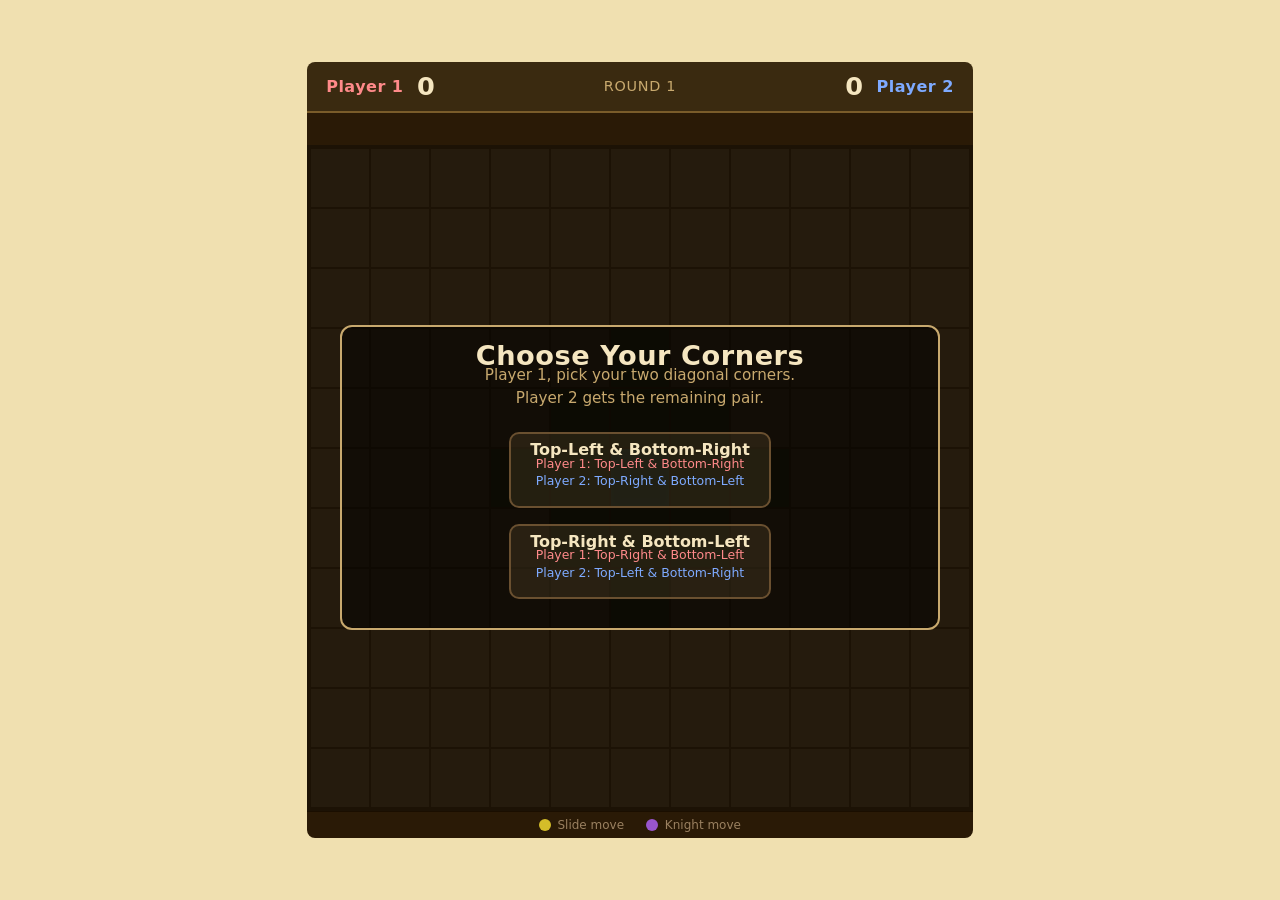
==== index.html @ 578b9634 "Implement Oasis two-player browser game Complete client-side implementation of the Oasis horse game:" ====
<!DOCTYPE html>
<html lang="en">
<head>
  <meta charset="UTF-8">
  <meta name="viewport" content="width=device-width, initial-scale=1.0">
  <title>Oasis</title>
  <link rel="stylesheet" href="style.css">
</head>
<body>
  <div id="app">
    <header id="score-bar">
      <div class="player-score player1-side">
        <span class="player-label">Player 1</span>
        <span id="score-p1" class="score">0</span>
      </div>
      <div id="round-indicator">Round 1</div>
      <div class="player-score player2-side">
        <span id="score-p2" class="score">0</span>
        <span class="player-label">Player 2</span>
      </div>
    </header>

    <div id="status-bar">
      <span id="status-text"></span>
    </div>

    <div id="game-area">
      <div id="board"></div>
      <div id="overlay" class="hidden"></div>
    </div>

    <div id="legend">
      <span class="legend-item"><span class="legend-dot slide-dot"></span> Slide move</span>
      <span class="legend-item"><span class="legend-dot knight-dot"></span> Knight move</span>
    </div>
  </div>
  <script src="game.js"></script>
</body>
</html>
---- style.css ----
/* ===== Reset & Base ===== */
*, *::before, *::after {
  box-sizing: border-box;
  margin: 0;
  padding: 0;
}

:root {
  --desert-color: #c8a96e;
  --desert-hover: #d4b87a;
  --forest-color: #5a7a3a;
  --forest-hover: #6a8e46;
  --oasis-color: #2a9d8f;
  --oasis-glow: #48cdc1;

  --player1-color: #e63946;
  --player2-color: #1d3557;

  --cell-size: clamp(40px, 7vmin, 58px);
  --board-gap: 2px;
  --board-border: #7a5c2a;

  --bg: #f0e0b0;
  --header-bg: #3a2a10;
  --header-text: #f5e6c0;
  --status-bg: #2a1a06;
  --status-text: #e8d5a0;
}

body {
  background: var(--bg);
  font-family: 'Segoe UI', system-ui, sans-serif;
  min-height: 100vh;
  display: flex;
  align-items: center;
  justify-content: center;
  padding: 1rem;
}

#app {
  display: flex;
  flex-direction: column;
  align-items: center;
  gap: 0;
}

/* ===== Score Bar ===== */
#score-bar {
  width: 100%;
  background: var(--header-bg);
  color: var(--header-text);
  display: flex;
  align-items: center;
  justify-content: space-between;
  padding: 0.6rem 1.2rem;
  border-radius: 8px 8px 0 0;
  border-bottom: 2px solid var(--board-border);
  min-width: calc(11 * var(--cell-size) + 10 * var(--board-gap) + 8px);
}

.player-score {
  display: flex;
  align-items: center;
  gap: 0.6rem;
  font-size: 1rem;
}

.player-label {
  font-weight: 600;
  letter-spacing: 0.03em;
}

.player1-side .player-label { color: #ff8a8a; }
.player2-side .player-label { color: #7eaaff; }

.score {
  font-size: 1.6rem;
  font-weight: 700;
  width: 1.6rem;
  text-align: center;
}

#round-indicator {
  font-size: 0.9rem;
  color: #c8a96e;
  letter-spacing: 0.05em;
  text-transform: uppercase;
}

/* ===== Status Bar ===== */
#status-bar {
  width: 100%;
  min-width: calc(11 * var(--cell-size) + 10 * var(--board-gap) + 8px);
  background: var(--status-bg);
  color: var(--status-text);
  padding: 0.35rem 1rem;
  font-size: 0.85rem;
  text-align: center;
  min-height: 2rem;
  display: flex;
  align-items: center;
  justify-content: center;
}

/* ===== Game Area ===== */
#game-area {
  position: relative;
  display: inline-block;
  line-height: 0;
}

/* ===== Board ===== */
#board {
  display: grid;
  grid-template-columns: repeat(11, var(--cell-size));
  grid-template-rows: repeat(11, var(--cell-size));
  gap: var(--board-gap);
  border: 4px solid var(--board-border);
  background: var(--board-border);
}

/* ===== Cells ===== */
.cell {
  display: flex;
  align-items: center;
  justify-content: center;
  cursor: pointer;
  position: relative;
  transition: filter 0.12s;
  user-select: none;
}

.cell.desert { background: var(--desert-color); }
.cell.forest  { background: var(--forest-color); }
.cell.oasis   {
  background: var(--oasis-color);
  box-shadow: inset 0 0 10px var(--oasis-glow);
}

.cell.desert:hover { background: var(--desert-hover); }
.cell.forest:hover  { background: var(--forest-hover); }
.cell.oasis:hover   { filter: brightness(1.1); }

/* ===== Horses ===== */
.horse {
  font-size: calc(var(--cell-size) * 0.58);
  line-height: 1;
  cursor: pointer;
  transition: transform 0.15s, filter 0.15s;
  filter: drop-shadow(1px 1px 2px rgba(0,0,0,0.5));
  position: relative;
  z-index: 1;
}

.horse.player1 { color: var(--player1-color); }
.horse.player2 { color: var(--player2-color); }

.horse.selected {
  transform: scale(1.25);
  filter: drop-shadow(0 0 5px gold) drop-shadow(0 0 10px rgba(255,210,0,0.6));
}

/* ===== Valid Move Highlights ===== */
.cell.valid-move::after {
  content: '';
  position: absolute;
  inset: 22%;
  border-radius: 50%;
  pointer-events: none;
  z-index: 2;
  transition: opacity 0.1s;
}

.cell.valid-slide::after  { background: rgba(255, 230, 50, 0.65); }
.cell.valid-knight::after { background: rgba(180, 100, 255, 0.65); }

.cell.valid-move:hover::after { opacity: 0.85; }

/* When a horse occupies a valid-move cell, dot sits on top */
.cell.valid-move .horse { z-index: 3; }

/* ===== Overlay ===== */
#overlay {
  position: absolute;
  inset: 0;
  background: rgba(15, 8, 0, 0.88);
  display: flex;
  flex-direction: column;
  align-items: center;
  justify-content: center;
  color: #f5e6c0;
  z-index: 20;
  border-radius: 0;
}

#overlay.hidden { display: none; }

.overlay-panel {
  text-align: center;
  padding: 1.8rem 2.4rem;
  background: rgba(0, 0, 0, 0.5);
  border-radius: 12px;
  border: 2px solid #c8a96e;
  max-width: 90%;
}

.overlay-panel h2 {
  font-size: 1.7rem;
  margin-bottom: 0.5rem;
  letter-spacing: 0.02em;
}

.overlay-panel p {
  margin-bottom: 1.4rem;
  color: #c8a96e;
  font-size: 0.95rem;
  line-height: 1.5;
}

.overlay-panel .subtitle {
  font-size: 0.82rem;
  color: #9a8060;
  margin-bottom: 1.2rem;
}

/* Corner selection cards */
.corner-choices {
  display: flex;
  gap: 1rem;
  justify-content: center;
  flex-wrap: wrap;
}

.corner-card {
  background: rgba(200, 169, 110, 0.12);
  border: 2px solid #6a5030;
  border-radius: 10px;
  padding: 1rem 1.2rem;
  cursor: pointer;
  transition: background 0.2s, border-color 0.2s, transform 0.1s;
  min-width: 140px;
}

.corner-card:hover {
  background: rgba(200, 169, 110, 0.25);
  border-color: #c8a96e;
  transform: translateY(-2px);
}

.corner-card h3 {
  font-size: 1rem;
  color: #f5e6c0;
  margin-bottom: 0.3rem;
}

.corner-card .corner-detail {
  font-size: 0.78rem;
  color: #9a8060;
  line-height: 1.4;
}

.corner-card .p1-corners { color: #ff8a8a; }
.corner-card .p2-corners { color: #7eaaff; }

/* Buttons */
.btn {
  display: inline-block;
  padding: 0.55rem 1.4rem;
  font-size: 1rem;
  background: var(--oasis-color);
  color: white;
  border: none;
  border-radius: 6px;
  cursor: pointer;
  margin: 0.3rem;
  transition: background 0.2s, transform 0.1s;
  font-weight: 600;
  letter-spacing: 0.02em;
}

.btn:hover {
  background: var(--oasis-glow);
  transform: scale(1.04);
}

.btn.secondary {
  background: #4a3a20;
  color: #c8a96e;
}

.btn.secondary:hover {
  background: #5a4a2a;
}

/* Win/Score display in overlay */
.winner-banner {
  font-size: 2.2rem;
  margin-bottom: 0.3rem;
}

.winner-banner.p1 { color: #ff8a8a; }
.winner-banner.p2 { color: #7eaaff; }

.score-display {
  display: flex;
  align-items: center;
  justify-content: center;
  gap: 1rem;
  font-size: 1.6rem;
  font-weight: 700;
  margin-bottom: 1.2rem;
}

.score-display .p1-score { color: #ff8a8a; }
.score-display .p2-score { color: #7eaaff; }
.score-display .score-sep { color: #6a5030; }

/* ===== Legend ===== */
#legend {
  display: flex;
  gap: 1.4rem;
  padding: 0.4rem 0.8rem;
  background: var(--status-bg);
  border-radius: 0 0 8px 8px;
  min-width: calc(11 * var(--cell-size) + 10 * var(--board-gap) + 8px);
  justify-content: center;
  border-top: 1px solid #1a0e00;
}

.legend-item {
  display: flex;
  align-items: center;
  gap: 0.4rem;
  font-size: 0.75rem;
  color: #9a8060;
}

.legend-dot {
  display: inline-block;
  width: 12px;
  height: 12px;
  border-radius: 50%;
}

.slide-dot  { background: rgba(255, 230, 50, 0.8); }
.knight-dot { background: rgba(180, 100, 255, 0.8); }
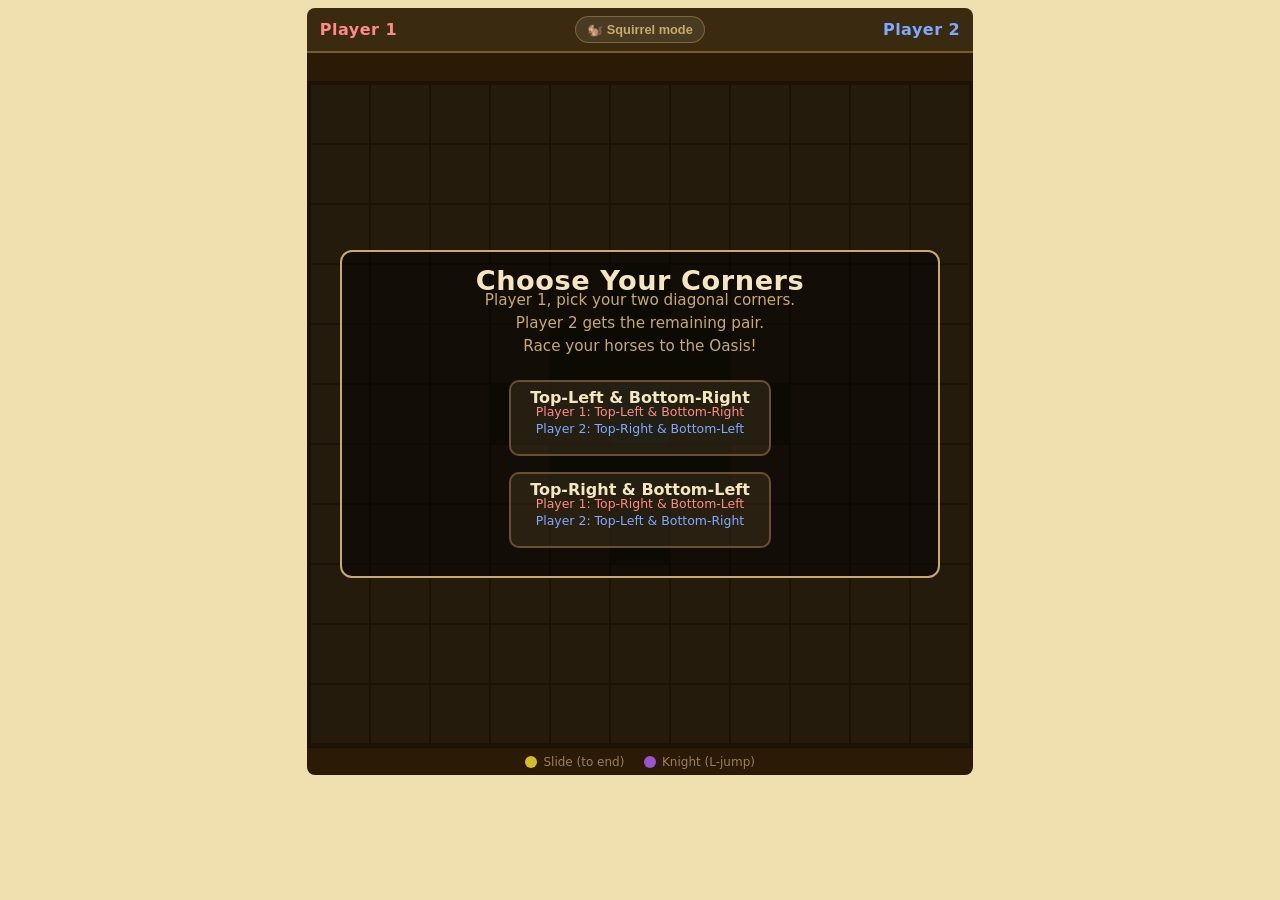
==== commit 627bd139: "Single-game mode and squirrel theme - Remove best-of-3 match logic: no more round tracking, scores, " ====
--- a/index.html
+++ b/index.html
@@ -6,18 +6,12 @@
   <title>Oasis</title>
   <link rel="stylesheet" href="style.css">
 </head>
-<body>
+<body data-theme="horse">
   <div id="app">
     <header id="score-bar">
-      <div class="player-score player1-side">
-        <span class="player-label">Player 1</span>
-        <span id="score-p1" class="score">0</span>
-      </div>
-      <div id="round-indicator">Round 1</div>
-      <div class="player-score player2-side">
-        <span id="score-p2" class="score">0</span>
-        <span class="player-label">Player 2</span>
-      </div>
+      <div class="player-label player1-side">Player 1</div>
+      <button id="theme-btn" class="theme-btn">🐿️ Squirrel mode</button>
+      <div class="player-label player2-side">Player 2</div>
     </header>
 
     <div id="status-bar">
@@ -30,8 +24,8 @@
     </div>
 
     <div id="legend">
-      <span class="legend-item"><span class="legend-dot slide-dot"></span> Slide move</span>
-      <span class="legend-item"><span class="legend-dot knight-dot"></span> Knight move</span>
+      <span class="legend-item"><span class="legend-dot slide-dot"></span> Slide (to end)</span>
+      <span class="legend-item"><span class="legend-dot knight-dot"></span> Knight (L-jump)</span>
     </div>
   </div>
   <script src="game.js"></script>
--- a/style.css
+++ b/style.css
@@ -16,7 +16,8 @@
   --player1-color: #e63946;
   --player2-color: #1d3557;
 
-  --cell-size: clamp(40px, 7vmin, 58px);
+  /* Board fits viewport: 11 cells + 10 gaps (20px) + 4px border each side + 8px page padding */
+  --cell-size: min(calc((100vw - 52px) / 11), 58px);
   --board-gap: 2px;
   --board-border: #7a5c2a;
 
@@ -32,9 +33,9 @@
   font-family: 'Segoe UI', system-ui, sans-serif;
   min-height: 100vh;
   display: flex;
-  align-items: center;
-  justify-content: center;
-  padding: 1rem;
+  align-items: flex-start;
+  justify-content: center;
+  padding: 0.5rem;
 }
 
 #app {
@@ -52,54 +53,53 @@
   display: flex;
   align-items: center;
   justify-content: space-between;
-  padding: 0.6rem 1.2rem;
+  padding: 0.5rem 0.8rem;
   border-radius: 8px 8px 0 0;
   border-bottom: 2px solid var(--board-border);
-  min-width: calc(11 * var(--cell-size) + 10 * var(--board-gap) + 8px);
-}
-
-.player-score {
-  display: flex;
-  align-items: center;
-  gap: 0.6rem;
-  font-size: 1rem;
 }
 
 .player-label {
   font-weight: 600;
+  font-size: clamp(0.75rem, 2.5vw, 1rem);
   letter-spacing: 0.03em;
 }
 
-.player1-side .player-label { color: #ff8a8a; }
-.player2-side .player-label { color: #7eaaff; }
-
-.score {
-  font-size: 1.6rem;
-  font-weight: 700;
-  width: 1.6rem;
-  text-align: center;
-}
-
-#round-indicator {
-  font-size: 0.9rem;
+.player1-side { color: #ff8a8a; }
+.player2-side { color: #7eaaff; }
+
+.theme-btn {
+  background: rgba(255,255,255,0.08);
+  border: 1px solid rgba(200,169,110,0.4);
   color: #c8a96e;
-  letter-spacing: 0.05em;
-  text-transform: uppercase;
+  padding: 0.3rem 0.7rem;
+  border-radius: 20px;
+  cursor: pointer;
+  font-size: clamp(0.65rem, 1.8vw, 0.8rem);
+  font-weight: 600;
+  transition: background 0.2s, border-color 0.2s;
+  touch-action: manipulation;
+  -webkit-tap-highlight-color: transparent;
+  white-space: nowrap;
+}
+
+.theme-btn:hover {
+  background: rgba(255,255,255,0.16);
+  border-color: #c8a96e;
 }
 
 /* ===== Status Bar ===== */
 #status-bar {
   width: 100%;
-  min-width: calc(11 * var(--cell-size) + 10 * var(--board-gap) + 8px);
   background: var(--status-bg);
   color: var(--status-text);
-  padding: 0.35rem 1rem;
-  font-size: 0.85rem;
+  padding: 0.3rem 0.6rem;
+  font-size: clamp(0.7rem, 2vw, 0.85rem);
   text-align: center;
-  min-height: 2rem;
-  display: flex;
-  align-items: center;
-  justify-content: center;
+  min-height: 1.8rem;
+  display: flex;
+  align-items: center;
+  justify-content: center;
+  line-height: 1.3;
 }
 
 /* ===== Game Area ===== */
@@ -128,6 +128,9 @@
   position: relative;
   transition: filter 0.12s;
   user-select: none;
+  /* prevent double-tap zoom and tap delay on mobile */
+  touch-action: manipulation;
+  -webkit-tap-highlight-color: transparent;
 }
 
 .cell.desert { background: var(--desert-color); }
@@ -140,6 +143,27 @@
 .cell.desert:hover { background: var(--desert-hover); }
 .cell.forest:hover  { background: var(--forest-hover); }
 .cell.oasis:hover   { filter: brightness(1.1); }
+
+/* ===== Squirrel theme overrides ===== */
+body[data-theme="squirrel"] {
+  --desert-color: #b89060;
+  --desert-hover: #c8a070;
+  --forest-color: #3a6020;
+  --forest-hover: #4a7828;
+  --oasis-color:  #7a4a18;
+  --oasis-glow:   #d4880a;
+  --bg: #d4b880;
+}
+
+/* ===== Center symbol (e.g. acorn) ===== */
+.center-symbol {
+  font-size: calc(var(--cell-size) * 0.62);
+  line-height: 1;
+  pointer-events: none;
+  user-select: none;
+  position: relative;
+  z-index: 1;
+}
 
 /* ===== Horses ===== */
 .horse {
@@ -161,22 +185,29 @@
 }
 
 /* ===== Valid Move Highlights ===== */
+/* Full-cell tint + inset ring so every reachable cell is unmistakeable */
 .cell.valid-move::after {
   content: '';
   position: absolute;
-  inset: 22%;
-  border-radius: 50%;
+  inset: 0;
   pointer-events: none;
   z-index: 2;
-  transition: opacity 0.1s;
-}
-
-.cell.valid-slide::after  { background: rgba(255, 230, 50, 0.65); }
-.cell.valid-knight::after { background: rgba(180, 100, 255, 0.65); }
-
-.cell.valid-move:hover::after { opacity: 0.85; }
-
-/* When a horse occupies a valid-move cell, dot sits on top */
+  transition: opacity 0.12s;
+}
+
+.cell.valid-slide::after {
+  background: rgba(255, 230, 50, 0.38);
+  box-shadow: inset 0 0 0 2px rgba(255, 220, 0, 0.85);
+}
+
+.cell.valid-knight::after {
+  background: rgba(180, 100, 255, 0.38);
+  box-shadow: inset 0 0 0 2px rgba(180, 80, 255, 0.85);
+}
+
+.cell.valid-move:hover::after { opacity: 0.7; }
+
+/* Horse on a valid-move cell sits above the tint */
 .cell.valid-move .horse { z-index: 3; }
 
 /* ===== Overlay ===== */
@@ -238,7 +269,9 @@
   padding: 1rem 1.2rem;
   cursor: pointer;
   transition: background 0.2s, border-color 0.2s, transform 0.1s;
-  min-width: 140px;
+  min-width: 130px;
+  touch-action: manipulation;
+  -webkit-tap-highlight-color: transparent;
 }
 
 .corner-card:hover {
@@ -265,7 +298,8 @@
 /* Buttons */
 .btn {
   display: inline-block;
-  padding: 0.55rem 1.4rem;
+  padding: 0.65rem 1.6rem;
+  min-height: 44px;  /* Apple HIG touch target minimum */
   font-size: 1rem;
   background: var(--oasis-color);
   color: white;
@@ -276,6 +310,8 @@
   transition: background 0.2s, transform 0.1s;
   font-weight: 600;
   letter-spacing: 0.02em;
+  touch-action: manipulation;
+  -webkit-tap-highlight-color: transparent;
 }
 
 .btn:hover {
@@ -318,11 +354,11 @@
 /* ===== Legend ===== */
 #legend {
   display: flex;
-  gap: 1.4rem;
+  gap: 1.2rem;
   padding: 0.4rem 0.8rem;
   background: var(--status-bg);
   border-radius: 0 0 8px 8px;
-  min-width: calc(11 * var(--cell-size) + 10 * var(--board-gap) + 8px);
+  width: 100%;
   justify-content: center;
   border-top: 1px solid #1a0e00;
 }
@@ -344,3 +380,40 @@
 
 .slide-dot  { background: rgba(255, 230, 50, 0.8); }
 .knight-dot { background: rgba(180, 100, 255, 0.8); }
+
+/* ===== Mobile adjustments ===== */
+@media (max-width: 480px) {
+  .overlay-panel {
+    padding: 1.2rem 1.2rem;
+  }
+
+  .overlay-panel h2 {
+    font-size: 1.3rem;
+  }
+
+  .overlay-panel p {
+    font-size: 0.85rem;
+    margin-bottom: 1rem;
+  }
+
+  .corner-card {
+    min-width: 110px;
+    padding: 0.8rem 0.8rem;
+  }
+
+  .corner-card h3 {
+    font-size: 0.85rem;
+  }
+
+  .winner-banner {
+    font-size: 1.6rem;
+  }
+
+  .score-display {
+    font-size: 1.3rem;
+  }
+
+  .legend-item {
+    font-size: 0.68rem;
+  }
+}
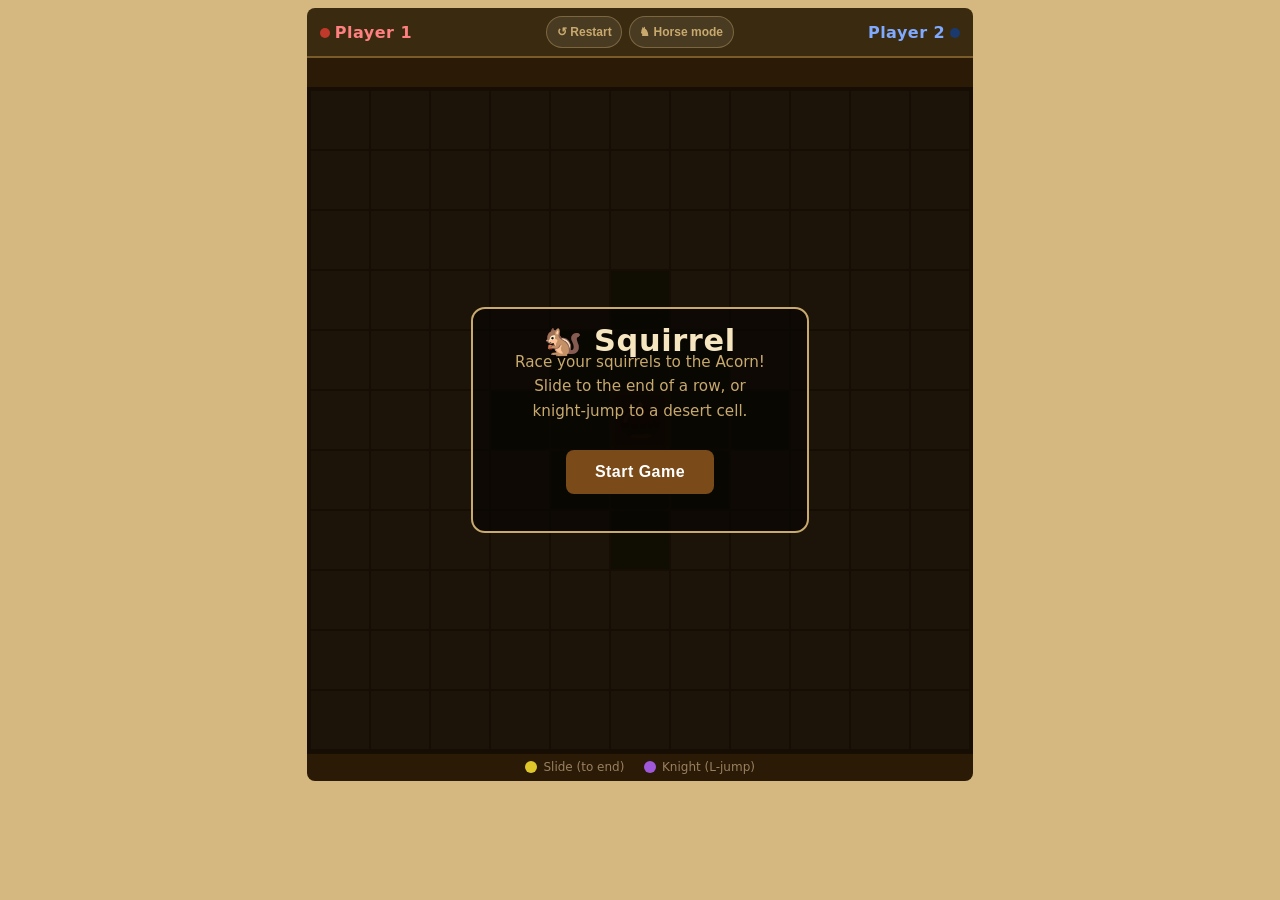
==== commit 698a887b: "Default squirrel mode, start screen, restart button, player disc badges - Default theme is now squir" ====
--- a/index.html
+++ b/index.html
@@ -6,11 +6,14 @@
   <title>Oasis</title>
   <link rel="stylesheet" href="style.css">
 </head>
-<body data-theme="horse">
+<body data-theme="squirrel">
   <div id="app">
     <header id="score-bar">
       <div class="player-label player1-side">Player 1</div>
-      <button id="theme-btn" class="theme-btn">🐿️ Squirrel mode</button>
+      <div class="header-controls">
+        <button id="restart-btn" class="ctrl-btn" title="Restart">↺ Restart</button>
+        <button id="theme-btn" class="ctrl-btn">♞ Horse mode</button>
+      </div>
       <div class="player-label player2-side">Player 2</div>
     </header>
 
@@ -20,7 +23,7 @@
 
     <div id="game-area">
       <div id="board"></div>
-      <div id="overlay" class="hidden"></div>
+      <div id="overlay"></div>
     </div>
 
     <div id="legend">
--- a/style.css
+++ b/style.css
@@ -13,10 +13,12 @@
   --oasis-color: #2a9d8f;
   --oasis-glow: #48cdc1;
 
-  --player1-color: #e63946;
-  --player2-color: #1d3557;
-
-  /* Board fits viewport: 11 cells + 10 gaps (20px) + 4px border each side + 8px page padding */
+  --player1-color: #d63030;
+  --player2-color: #1a3a8a;
+  --player1-bg:    #c0392b;
+  --player2-bg:    #1a3a6e;
+
+  /* Board fits viewport: 11 cells + 10 gaps (20px) + 8px border + 24px page padding */
   --cell-size: min(calc((100vw - 52px) / 11), 58px);
   --board-gap: 2px;
   --board-border: #7a5c2a;
@@ -28,6 +30,17 @@
   --status-text: #e8d5a0;
 }
 
+/* ===== Squirrel theme color overrides ===== */
+body[data-theme="squirrel"] {
+  --desert-color: #b89060;
+  --desert-hover: #c8a070;
+  --forest-color: #3a6020;
+  --forest-hover: #4a7828;
+  --oasis-color:  #7a4a18;
+  --oasis-glow:   #d4880a;
+  --bg: #d4b880;
+}
+
 body {
   background: var(--bg);
   font-family: 'Segoe UI', system-ui, sans-serif;
@@ -42,10 +55,9 @@
   display: flex;
   flex-direction: column;
   align-items: center;
-  gap: 0;
-}
-
-/* ===== Score Bar ===== */
+}
+
+/* ===== Header ===== */
 #score-bar {
   width: 100%;
   background: var(--header-bg);
@@ -56,34 +68,66 @@
   padding: 0.5rem 0.8rem;
   border-radius: 8px 8px 0 0;
   border-bottom: 2px solid var(--board-border);
+  gap: 0.4rem;
 }
 
 .player-label {
-  font-weight: 600;
+  font-weight: 700;
   font-size: clamp(0.75rem, 2.5vw, 1rem);
   letter-spacing: 0.03em;
-}
-
-.player1-side { color: #ff8a8a; }
-.player2-side { color: #7eaaff; }
-
-.theme-btn {
+  flex-shrink: 0;
+}
+
+.player1-side { color: #ff8080; }
+.player2-side { color: #80aaff; }
+
+/* Player color swatch dots in the header so it's always visible */
+.player1-side::before {
+  content: '';
+  display: inline-block;
+  width: 10px;
+  height: 10px;
+  border-radius: 50%;
+  background: var(--player1-bg);
+  margin-right: 5px;
+  vertical-align: middle;
+}
+.player2-side::after {
+  content: '';
+  display: inline-block;
+  width: 10px;
+  height: 10px;
+  border-radius: 50%;
+  background: var(--player2-bg);
+  margin-left: 5px;
+  vertical-align: middle;
+}
+
+.header-controls {
+  display: flex;
+  gap: 0.4rem;
+  align-items: center;
+  flex-shrink: 0;
+}
+
+.ctrl-btn {
   background: rgba(255,255,255,0.08);
   border: 1px solid rgba(200,169,110,0.4);
   color: #c8a96e;
-  padding: 0.3rem 0.7rem;
-  border-radius: 20px;
+  padding: 0.28rem 0.6rem;
+  border-radius: 16px;
   cursor: pointer;
-  font-size: clamp(0.65rem, 1.8vw, 0.8rem);
+  font-size: clamp(0.6rem, 1.6vw, 0.75rem);
   font-weight: 600;
   transition: background 0.2s, border-color 0.2s;
   touch-action: manipulation;
   -webkit-tap-highlight-color: transparent;
   white-space: nowrap;
-}
-
-.theme-btn:hover {
-  background: rgba(255,255,255,0.16);
+  min-height: 32px;
+}
+
+.ctrl-btn:hover {
+  background: rgba(255,255,255,0.18);
   border-color: #c8a96e;
 }
 
@@ -93,7 +137,7 @@
   background: var(--status-bg);
   color: var(--status-text);
   padding: 0.3rem 0.6rem;
-  font-size: clamp(0.7rem, 2vw, 0.85rem);
+  font-size: clamp(0.68rem, 1.9vw, 0.84rem);
   text-align: center;
   min-height: 1.8rem;
   display: flex;
@@ -128,7 +172,6 @@
   position: relative;
   transition: filter 0.12s;
   user-select: none;
-  /* prevent double-tap zoom and tap delay on mobile */
   touch-action: manipulation;
   -webkit-tap-highlight-color: transparent;
 }
@@ -144,18 +187,7 @@
 .cell.forest:hover  { background: var(--forest-hover); }
 .cell.oasis:hover   { filter: brightness(1.1); }
 
-/* ===== Squirrel theme overrides ===== */
-body[data-theme="squirrel"] {
-  --desert-color: #b89060;
-  --desert-hover: #c8a070;
-  --forest-color: #3a6020;
-  --forest-hover: #4a7828;
-  --oasis-color:  #7a4a18;
-  --oasis-glow:   #d4880a;
-  --bg: #d4b880;
-}
-
-/* ===== Center symbol (e.g. acorn) ===== */
+/* ===== Center symbol (acorn etc.) ===== */
 .center-symbol {
   font-size: calc(var(--cell-size) * 0.62);
   line-height: 1;
@@ -165,27 +197,55 @@
   z-index: 1;
 }
 
-/* ===== Horses ===== */
+/* ===== Pieces ===== */
 .horse {
   font-size: calc(var(--cell-size) * 0.58);
   line-height: 1;
   cursor: pointer;
   transition: transform 0.15s, filter 0.15s;
-  filter: drop-shadow(1px 1px 2px rgba(0,0,0,0.5));
   position: relative;
   z-index: 1;
-}
-
-.horse.player1 { color: var(--player1-color); }
-.horse.player2 { color: var(--player2-color); }
-
+  display: flex;
+  align-items: center;
+  justify-content: center;
+}
+
+/* --- Horse theme: color the chess knight glyph --- */
+body[data-theme="horse"] .horse.player1 {
+  color: var(--player1-color);
+  filter: drop-shadow(1px 1px 2px rgba(0,0,0,0.5));
+}
+body[data-theme="horse"] .horse.player2 {
+  color: var(--player2-color);
+  filter: drop-shadow(1px 1px 2px rgba(0,0,0,0.5));
+}
+
+/* --- Squirrel theme: colored disc behind the emoji ---
+   Emoji ignores CSS color, so we put each squirrel on a
+   strong red (P1) or navy (P2) circle to tell them apart. */
+body[data-theme="squirrel"] .horse {
+  width: calc(var(--cell-size) * 0.76);
+  height: calc(var(--cell-size) * 0.76);
+  border-radius: 50%;
+  font-size: calc(var(--cell-size) * 0.48);
+  filter: drop-shadow(0 1px 2px rgba(0,0,0,0.4));
+}
+body[data-theme="squirrel"] .horse.player1 {
+  background: var(--player1-bg);
+  box-shadow: 0 2px 5px rgba(0,0,0,0.35);
+}
+body[data-theme="squirrel"] .horse.player2 {
+  background: var(--player2-bg);
+  box-shadow: 0 2px 5px rgba(0,0,0,0.35);
+}
+
+/* Selected piece glow */
 .horse.selected {
-  transform: scale(1.25);
-  filter: drop-shadow(0 0 5px gold) drop-shadow(0 0 10px rgba(255,210,0,0.6));
+  transform: scale(1.22);
+  filter: drop-shadow(0 0 5px gold) drop-shadow(0 0 10px rgba(255,210,0,0.6)) !important;
 }
 
 /* ===== Valid Move Highlights ===== */
-/* Full-cell tint + inset ring so every reachable cell is unmistakeable */
 .cell.valid-move::after {
   content: '';
   position: absolute;
@@ -205,151 +265,78 @@
   box-shadow: inset 0 0 0 2px rgba(180, 80, 255, 0.85);
 }
 
-.cell.valid-move:hover::after { opacity: 0.7; }
-
-/* Horse on a valid-move cell sits above the tint */
+.cell.valid-move:hover::after { opacity: 0.65; }
 .cell.valid-move .horse { z-index: 3; }
 
 /* ===== Overlay ===== */
 #overlay {
   position: absolute;
   inset: 0;
-  background: rgba(15, 8, 0, 0.88);
+  background: rgba(12, 6, 0, 0.9);
   display: flex;
   flex-direction: column;
   align-items: center;
   justify-content: center;
   color: #f5e6c0;
   z-index: 20;
-  border-radius: 0;
 }
 
 #overlay.hidden { display: none; }
 
 .overlay-panel {
   text-align: center;
-  padding: 1.8rem 2.4rem;
+  padding: 2rem 2.6rem;
   background: rgba(0, 0, 0, 0.5);
-  border-radius: 12px;
+  border-radius: 14px;
   border: 2px solid #c8a96e;
   max-width: 90%;
 }
 
 .overlay-panel h2 {
-  font-size: 1.7rem;
-  margin-bottom: 0.5rem;
+  font-size: clamp(1.4rem, 5vw, 1.9rem);
+  margin-bottom: 0.6rem;
   letter-spacing: 0.02em;
 }
 
 .overlay-panel p {
   margin-bottom: 1.4rem;
   color: #c8a96e;
-  font-size: 0.95rem;
-  line-height: 1.5;
-}
-
-.overlay-panel .subtitle {
-  font-size: 0.82rem;
-  color: #9a8060;
-  margin-bottom: 1.2rem;
-}
-
-/* Corner selection cards */
-.corner-choices {
-  display: flex;
-  gap: 1rem;
-  justify-content: center;
-  flex-wrap: wrap;
-}
-
-.corner-card {
-  background: rgba(200, 169, 110, 0.12);
-  border: 2px solid #6a5030;
-  border-radius: 10px;
-  padding: 1rem 1.2rem;
-  cursor: pointer;
-  transition: background 0.2s, border-color 0.2s, transform 0.1s;
-  min-width: 130px;
-  touch-action: manipulation;
-  -webkit-tap-highlight-color: transparent;
-}
-
-.corner-card:hover {
-  background: rgba(200, 169, 110, 0.25);
-  border-color: #c8a96e;
-  transform: translateY(-2px);
-}
-
-.corner-card h3 {
-  font-size: 1rem;
-  color: #f5e6c0;
-  margin-bottom: 0.3rem;
-}
-
-.corner-card .corner-detail {
-  font-size: 0.78rem;
-  color: #9a8060;
-  line-height: 1.4;
-}
-
-.corner-card .p1-corners { color: #ff8a8a; }
-.corner-card .p2-corners { color: #7eaaff; }
+  font-size: clamp(0.82rem, 2.5vw, 0.95rem);
+  line-height: 1.6;
+}
+
+/* Win banner */
+.winner-banner {
+  font-size: clamp(1.5rem, 5vw, 2.2rem);
+  font-weight: 700;
+  margin-bottom: 0.5rem;
+}
+.winner-banner.p1 { color: #ff8080; }
+.winner-banner.p2 { color: #80aaff; }
 
 /* Buttons */
 .btn {
   display: inline-block;
-  padding: 0.65rem 1.6rem;
-  min-height: 44px;  /* Apple HIG touch target minimum */
+  padding: 0.65rem 1.8rem;
+  min-height: 44px;
   font-size: 1rem;
   background: var(--oasis-color);
   color: white;
   border: none;
-  border-radius: 6px;
+  border-radius: 8px;
   cursor: pointer;
   margin: 0.3rem;
   transition: background 0.2s, transform 0.1s;
-  font-weight: 600;
-  letter-spacing: 0.02em;
+  font-weight: 700;
+  letter-spacing: 0.03em;
   touch-action: manipulation;
   -webkit-tap-highlight-color: transparent;
 }
 
 .btn:hover {
   background: var(--oasis-glow);
-  transform: scale(1.04);
-}
-
-.btn.secondary {
-  background: #4a3a20;
-  color: #c8a96e;
-}
-
-.btn.secondary:hover {
-  background: #5a4a2a;
-}
-
-/* Win/Score display in overlay */
-.winner-banner {
-  font-size: 2.2rem;
-  margin-bottom: 0.3rem;
-}
-
-.winner-banner.p1 { color: #ff8a8a; }
-.winner-banner.p2 { color: #7eaaff; }
-
-.score-display {
-  display: flex;
-  align-items: center;
-  justify-content: center;
-  gap: 1rem;
-  font-size: 1.6rem;
-  font-weight: 700;
-  margin-bottom: 1.2rem;
-}
-
-.score-display .p1-score { color: #ff8a8a; }
-.score-display .p2-score { color: #7eaaff; }
-.score-display .score-sep { color: #6a5030; }
+  transform: scale(1.05);
+}
 
 /* ===== Legend ===== */
 #legend {
@@ -367,7 +354,7 @@
   display: flex;
   align-items: center;
   gap: 0.4rem;
-  font-size: 0.75rem;
+  font-size: clamp(0.65rem, 1.8vw, 0.75rem);
   color: #9a8060;
 }
 
@@ -376,44 +363,18 @@
   width: 12px;
   height: 12px;
   border-radius: 50%;
-}
-
-.slide-dot  { background: rgba(255, 230, 50, 0.8); }
-.knight-dot { background: rgba(180, 100, 255, 0.8); }
-
-/* ===== Mobile adjustments ===== */
+  flex-shrink: 0;
+}
+
+.slide-dot  { background: rgba(255, 230, 50, 0.85); }
+.knight-dot { background: rgba(180, 100, 255, 0.85); }
+
+/* ===== Mobile ===== */
 @media (max-width: 480px) {
   .overlay-panel {
-    padding: 1.2rem 1.2rem;
+    padding: 1.4rem 1.2rem;
   }
-
-  .overlay-panel h2 {
-    font-size: 1.3rem;
+  .winner-banner {
+    font-size: 1.5rem;
   }
-
-  .overlay-panel p {
-    font-size: 0.85rem;
-    margin-bottom: 1rem;
-  }
-
-  .corner-card {
-    min-width: 110px;
-    padding: 0.8rem 0.8rem;
-  }
-
-  .corner-card h3 {
-    font-size: 0.85rem;
-  }
-
-  .winner-banner {
-    font-size: 1.6rem;
-  }
-
-  .score-display {
-    font-size: 1.3rem;
-  }
-
-  .legend-item {
-    font-size: 0.68rem;
-  }
-}
+}
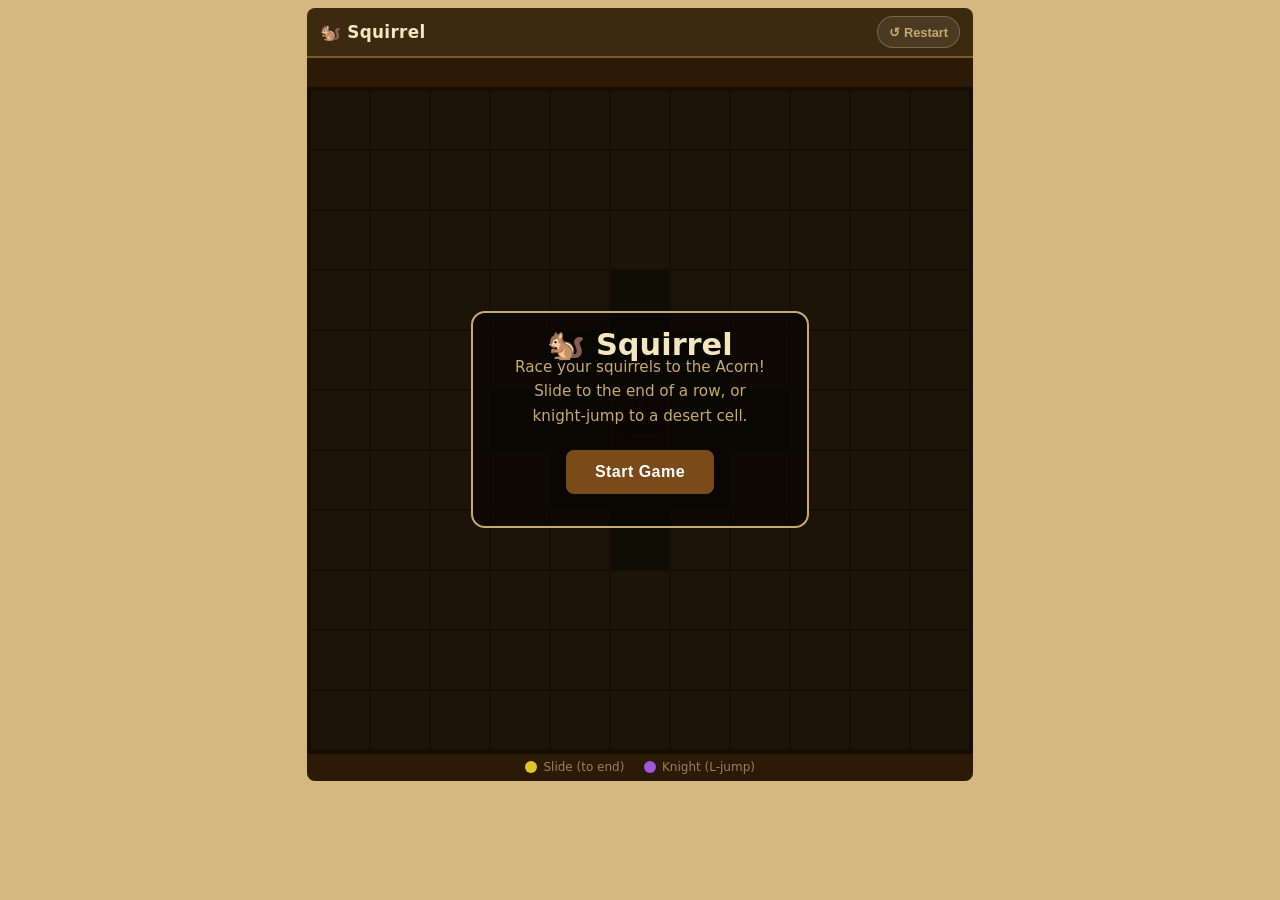
==== commit 79f7dd4c: "White/Black squirrel discs, remove player labels and horse mode - Squirrel pieces now use white disc" ====
--- a/index.html
+++ b/index.html
@@ -3,18 +3,14 @@
 <head>
   <meta charset="UTF-8">
   <meta name="viewport" content="width=device-width, initial-scale=1.0">
-  <title>Oasis</title>
+  <title>Squirrel Oasis</title>
   <link rel="stylesheet" href="style.css">
 </head>
-<body data-theme="squirrel">
+<body>
   <div id="app">
     <header id="score-bar">
-      <div class="player-label player1-side">Player 1</div>
-      <div class="header-controls">
-        <button id="restart-btn" class="ctrl-btn" title="Restart">↺ Restart</button>
-        <button id="theme-btn" class="ctrl-btn">♞ Horse mode</button>
-      </div>
-      <div class="player-label player2-side">Player 2</div>
+      <span id="header-title">🐿️ Squirrel</span>
+      <button id="restart-btn" class="ctrl-btn">↺ Restart</button>
     </header>
 
     <div id="status-bar">
--- a/style.css
+++ b/style.css
@@ -6,39 +6,28 @@
 }
 
 :root {
-  --desert-color: #c8a96e;
-  --desert-hover: #d4b87a;
-  --forest-color: #5a7a3a;
-  --forest-hover: #6a8e46;
-  --oasis-color: #2a9d8f;
-  --oasis-glow: #48cdc1;
-
-  --player1-color: #d63030;
-  --player2-color: #1a3a8a;
-  --player1-bg:    #c0392b;
-  --player2-bg:    #1a3a6e;
-
-  /* Board fits viewport: 11 cells + 10 gaps (20px) + 8px border + 24px page padding */
-  --cell-size: min(calc((100vw - 52px) / 11), 58px);
-  --board-gap: 2px;
-  --board-border: #7a5c2a;
-
-  --bg: #f0e0b0;
-  --header-bg: #3a2a10;
-  --header-text: #f5e6c0;
-  --status-bg: #2a1a06;
-  --status-text: #e8d5a0;
-}
-
-/* ===== Squirrel theme color overrides ===== */
-body[data-theme="squirrel"] {
   --desert-color: #b89060;
   --desert-hover: #c8a070;
   --forest-color: #3a6020;
   --forest-hover: #4a7828;
   --oasis-color:  #7a4a18;
   --oasis-glow:   #d4880a;
+
+  /* White squirrel (P1) and Black squirrel (P2) */
+  --p1-bg:   #f4f0e8;
+  --p1-ring: rgba(0, 0, 0, 0.30);
+  --p2-bg:   #1c1c1c;
+  --p2-ring: rgba(255, 255, 255, 0.20);
+
+  --cell-size: min(calc((100vw - 52px) / 11), 58px);
+  --board-gap: 2px;
+  --board-border: #7a5c2a;
+
   --bg: #d4b880;
+  --header-bg: #3a2a10;
+  --header-text: #f5e6c0;
+  --status-bg: #2a1a06;
+  --status-text: #e8d5a0;
 }
 
 body {
@@ -68,56 +57,23 @@
   padding: 0.5rem 0.8rem;
   border-radius: 8px 8px 0 0;
   border-bottom: 2px solid var(--board-border);
-  gap: 0.4rem;
-}
-
-.player-label {
+}
+
+#header-title {
   font-weight: 700;
-  font-size: clamp(0.75rem, 2.5vw, 1rem);
-  letter-spacing: 0.03em;
-  flex-shrink: 0;
-}
-
-.player1-side { color: #ff8080; }
-.player2-side { color: #80aaff; }
-
-/* Player color swatch dots in the header so it's always visible */
-.player1-side::before {
-  content: '';
-  display: inline-block;
-  width: 10px;
-  height: 10px;
-  border-radius: 50%;
-  background: var(--player1-bg);
-  margin-right: 5px;
-  vertical-align: middle;
-}
-.player2-side::after {
-  content: '';
-  display: inline-block;
-  width: 10px;
-  height: 10px;
-  border-radius: 50%;
-  background: var(--player2-bg);
-  margin-left: 5px;
-  vertical-align: middle;
-}
-
-.header-controls {
-  display: flex;
-  gap: 0.4rem;
-  align-items: center;
-  flex-shrink: 0;
+  font-size: clamp(0.85rem, 2.5vw, 1.05rem);
+  letter-spacing: 0.02em;
+  color: var(--header-text);
 }
 
 .ctrl-btn {
   background: rgba(255,255,255,0.08);
   border: 1px solid rgba(200,169,110,0.4);
   color: #c8a96e;
-  padding: 0.28rem 0.6rem;
+  padding: 0.28rem 0.7rem;
   border-radius: 16px;
   cursor: pointer;
-  font-size: clamp(0.6rem, 1.6vw, 0.75rem);
+  font-size: clamp(0.65rem, 1.8vw, 0.8rem);
   font-weight: 600;
   transition: background 0.2s, border-color 0.2s;
   touch-action: manipulation;
@@ -143,7 +99,27 @@
   display: flex;
   align-items: center;
   justify-content: center;
+  gap: 0.3rem;
   line-height: 1.3;
+}
+
+/* Inline turn indicator dot in the status bar */
+.turn-dot {
+  display: inline-block;
+  width: 10px;
+  height: 10px;
+  border-radius: 50%;
+  flex-shrink: 0;
+  vertical-align: middle;
+  margin-right: 3px;
+}
+.turn-dot.p1 {
+  background: var(--p1-bg);
+  border: 1.5px solid rgba(0,0,0,0.35);
+}
+.turn-dot.p2 {
+  background: var(--p2-bg);
+  border: 1.5px solid rgba(255,255,255,0.30);
 }
 
 /* ===== Game Area ===== */
@@ -187,7 +163,7 @@
 .cell.forest:hover  { background: var(--forest-hover); }
 .cell.oasis:hover   { filter: brightness(1.1); }
 
-/* ===== Center symbol (acorn etc.) ===== */
+/* ===== Center symbol ===== */
 .center-symbol {
   font-size: calc(var(--cell-size) * 0.62);
   line-height: 1;
@@ -197,52 +173,40 @@
   z-index: 1;
 }
 
-/* ===== Pieces ===== */
+/* ===== Pieces =====
+   CSS color has no effect on emoji, so each squirrel sits on a
+   colored disc: off-white circle for White (P1), near-black for Black (P2).
+   A thin ring border ensures the disc reads clearly on any cell color. */
 .horse {
-  font-size: calc(var(--cell-size) * 0.58);
-  line-height: 1;
-  cursor: pointer;
-  transition: transform 0.15s, filter 0.15s;
-  position: relative;
-  z-index: 1;
-  display: flex;
-  align-items: center;
-  justify-content: center;
-}
-
-/* --- Horse theme: color the chess knight glyph --- */
-body[data-theme="horse"] .horse.player1 {
-  color: var(--player1-color);
-  filter: drop-shadow(1px 1px 2px rgba(0,0,0,0.5));
-}
-body[data-theme="horse"] .horse.player2 {
-  color: var(--player2-color);
-  filter: drop-shadow(1px 1px 2px rgba(0,0,0,0.5));
-}
-
-/* --- Squirrel theme: colored disc behind the emoji ---
-   Emoji ignores CSS color, so we put each squirrel on a
-   strong red (P1) or navy (P2) circle to tell them apart. */
-body[data-theme="squirrel"] .horse {
   width: calc(var(--cell-size) * 0.76);
   height: calc(var(--cell-size) * 0.76);
   border-radius: 50%;
   font-size: calc(var(--cell-size) * 0.48);
-  filter: drop-shadow(0 1px 2px rgba(0,0,0,0.4));
-}
-body[data-theme="squirrel"] .horse.player1 {
-  background: var(--player1-bg);
-  box-shadow: 0 2px 5px rgba(0,0,0,0.35);
-}
-body[data-theme="squirrel"] .horse.player2 {
-  background: var(--player2-bg);
-  box-shadow: 0 2px 5px rgba(0,0,0,0.35);
-}
-
-/* Selected piece glow */
+  line-height: 1;
+  display: flex;
+  align-items: center;
+  justify-content: center;
+  cursor: pointer;
+  transition: transform 0.15s, box-shadow 0.15s;
+  position: relative;
+  z-index: 1;
+}
+
+.horse.player1 {
+  background: var(--p1-bg);
+  border: 2px solid var(--p1-ring);
+  box-shadow: 0 2px 5px rgba(0,0,0,0.30);
+}
+
+.horse.player2 {
+  background: var(--p2-bg);
+  border: 2px solid var(--p2-ring);
+  box-shadow: 0 2px 5px rgba(0,0,0,0.45);
+}
+
 .horse.selected {
   transform: scale(1.22);
-  filter: drop-shadow(0 0 5px gold) drop-shadow(0 0 10px rgba(255,210,0,0.6)) !important;
+  box-shadow: 0 0 0 3px gold, 0 0 12px rgba(255,210,0,0.65) !important;
 }
 
 /* ===== Valid Move Highlights ===== */
@@ -272,7 +236,7 @@
 #overlay {
   position: absolute;
   inset: 0;
-  background: rgba(12, 6, 0, 0.9);
+  background: rgba(12, 6, 0, 0.90);
   display: flex;
   flex-direction: column;
   align-items: center;
@@ -295,7 +259,6 @@
 .overlay-panel h2 {
   font-size: clamp(1.4rem, 5vw, 1.9rem);
   margin-bottom: 0.6rem;
-  letter-spacing: 0.02em;
 }
 
 .overlay-panel p {
@@ -305,16 +268,17 @@
   line-height: 1.6;
 }
 
-/* Win banner */
 .winner-banner {
-  font-size: clamp(1.5rem, 5vw, 2.2rem);
+  font-size: clamp(1.4rem, 5vw, 2rem);
   font-weight: 700;
   margin-bottom: 0.5rem;
 }
-.winner-banner.p1 { color: #ff8080; }
-.winner-banner.p2 { color: #80aaff; }
-
-/* Buttons */
+
+/* White winner: show on a dark background — keep text light */
+.winner-banner.p1 { color: #e8e0d0; }
+/* Black winner: use gold so it reads on the dark overlay */
+.winner-banner.p2 { color: #e8c84a; }
+
 .btn {
   display: inline-block;
   padding: 0.65rem 1.8rem;
@@ -325,7 +289,6 @@
   border: none;
   border-radius: 8px;
   cursor: pointer;
-  margin: 0.3rem;
   transition: background 0.2s, transform 0.1s;
   font-weight: 700;
   letter-spacing: 0.03em;
@@ -371,10 +334,6 @@
 
 /* ===== Mobile ===== */
 @media (max-width: 480px) {
-  .overlay-panel {
-    padding: 1.4rem 1.2rem;
-  }
-  .winner-banner {
-    font-size: 1.5rem;
-  }
-}
+  .overlay-panel { padding: 1.4rem 1.2rem; }
+  .winner-banner { font-size: 1.5rem; }
+}
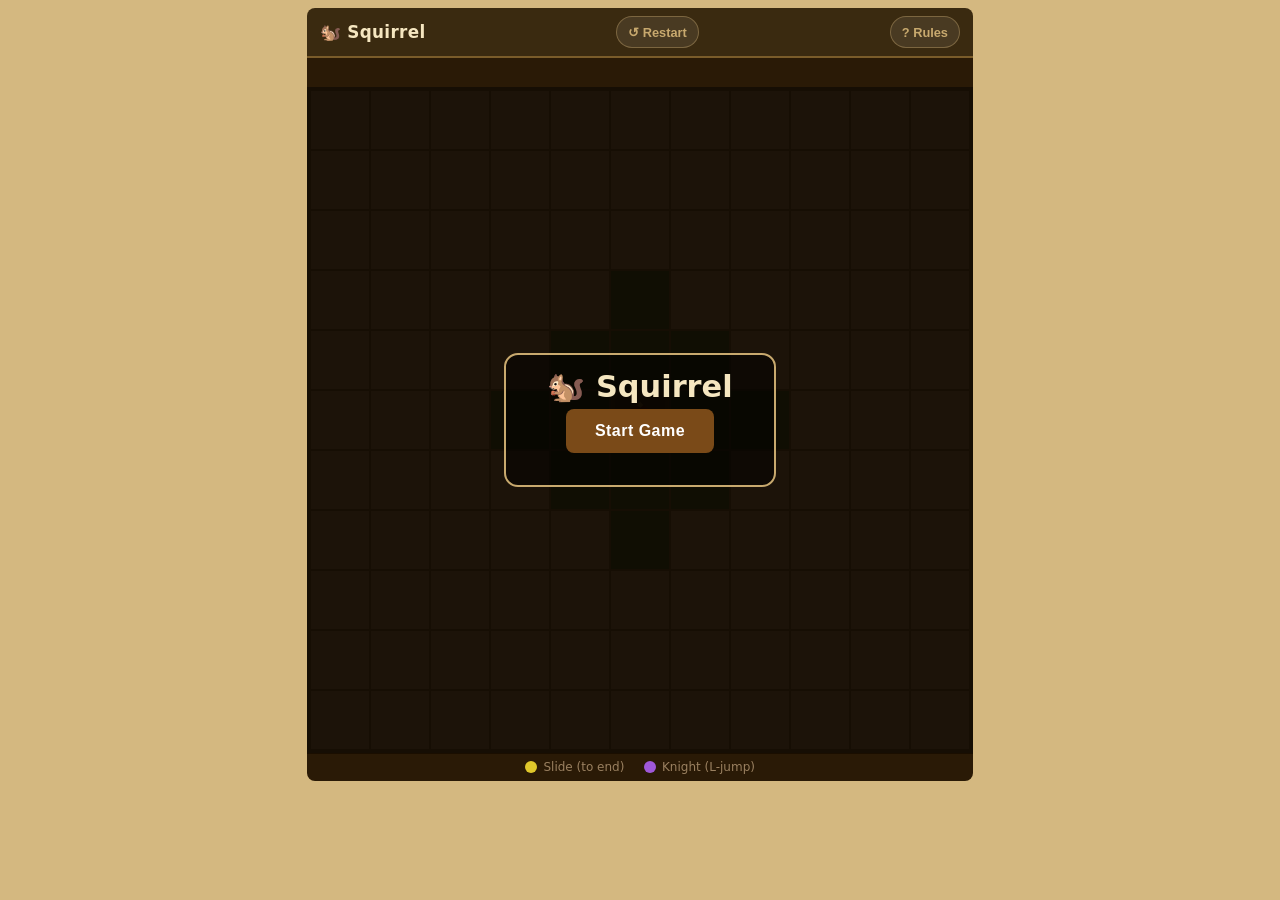
==== commit 420bce60: "Clean up overlays, add Rules modal - Start screen: remove description text, title only + Start Game " ====
--- a/index.html
+++ b/index.html
@@ -11,6 +11,7 @@
     <header id="score-bar">
       <span id="header-title">🐿️ Squirrel</span>
       <button id="restart-btn" class="ctrl-btn">↺ Restart</button>
+      <button id="rules-btn" class="ctrl-btn">? Rules</button>
     </header>
 
     <div id="status-bar">
@@ -27,6 +28,24 @@
       <span class="legend-item"><span class="legend-dot knight-dot"></span> Knight (L-jump)</span>
     </div>
   </div>
+  <!-- Rules modal -->
+  <div id="rules-modal" class="hidden">
+    <div class="rules-panel">
+      <button id="rules-close" class="rules-close">✕</button>
+      <h2>How to Play</h2>
+      <div class="rules-body">
+        <p><strong>Goal:</strong> Be the first to move any squirrel onto the 🌰 Acorn in the center.</p>
+        <p><strong>Setup:</strong> White starts in two opposite corners (top-left &amp; bottom-right). Black takes the other two.</p>
+        <p><strong>On your turn, move one squirrel:</strong></p>
+        <ul>
+          <li><span class="rule-badge slide">Slide</span> Move in a straight line (up/down/left/right) until you hit the edge or another squirrel. You land on the last empty cell.</li>
+          <li><span class="rule-badge knight">Knight</span> Jump in an L-shape (like a chess knight), but only to <em>desert</em> cells.</li>
+        </ul>
+        <p><strong>You cannot</strong> land on or jump over another squirrel.</p>
+      </div>
+    </div>
+  </div>
+
   <script src="game.js"></script>
 </body>
 </html>
--- a/style.css
+++ b/style.css
@@ -258,20 +258,13 @@
 
 .overlay-panel h2 {
   font-size: clamp(1.4rem, 5vw, 1.9rem);
-  margin-bottom: 0.6rem;
-}
-
-.overlay-panel p {
   margin-bottom: 1.4rem;
-  color: #c8a96e;
-  font-size: clamp(0.82rem, 2.5vw, 0.95rem);
-  line-height: 1.6;
 }
 
 .winner-banner {
   font-size: clamp(1.4rem, 5vw, 2rem);
   font-weight: 700;
-  margin-bottom: 0.5rem;
+  margin-bottom: 0.9rem;
 }
 
 /* White winner: show on a dark background — keep text light */
@@ -301,6 +294,87 @@
   transform: scale(1.05);
 }
 
+/* ===== Rules Modal ===== */
+#rules-modal {
+  position: fixed;
+  inset: 0;
+  background: rgba(12, 6, 0, 0.88);
+  display: flex;
+  align-items: center;
+  justify-content: center;
+  z-index: 50;
+  padding: 1rem;
+}
+
+#rules-modal.hidden { display: none; }
+
+.rules-panel {
+  background: #1e1206;
+  border: 2px solid #c8a96e;
+  border-radius: 14px;
+  padding: 1.8rem 2rem;
+  max-width: 360px;
+  width: 100%;
+  color: #f5e6c0;
+  position: relative;
+}
+
+.rules-panel h2 {
+  font-size: 1.3rem;
+  margin-bottom: 1.1rem;
+  color: #c8a96e;
+  text-align: center;
+}
+
+.rules-close {
+  position: absolute;
+  top: 0.7rem;
+  right: 0.8rem;
+  background: none;
+  border: none;
+  color: #9a8060;
+  font-size: 1rem;
+  cursor: pointer;
+  padding: 0.2rem 0.4rem;
+  line-height: 1;
+}
+.rules-close:hover { color: #f5e6c0; }
+
+.rules-body p {
+  font-size: 0.88rem;
+  line-height: 1.65;
+  color: #d4c090;
+  margin-bottom: 0.85rem;
+}
+
+.rules-body ul {
+  list-style: none;
+  padding: 0;
+  margin-bottom: 0.85rem;
+  display: flex;
+  flex-direction: column;
+  gap: 0.7rem;
+}
+
+.rules-body li {
+  font-size: 0.86rem;
+  line-height: 1.55;
+  color: #d4c090;
+  padding-left: 0.2rem;
+}
+
+.rule-badge {
+  display: inline-block;
+  padding: 0.1rem 0.5rem;
+  border-radius: 4px;
+  font-size: 0.75rem;
+  font-weight: 700;
+  margin-right: 0.3rem;
+  vertical-align: middle;
+}
+.rule-badge.slide  { background: rgba(255,220,0,0.25);  color: #ffe040; border: 1px solid rgba(255,220,0,0.4); }
+.rule-badge.knight { background: rgba(180,100,255,0.25); color: #cc88ff; border: 1px solid rgba(180,100,255,0.4); }
+
 /* ===== Legend ===== */
 #legend {
   display: flex;
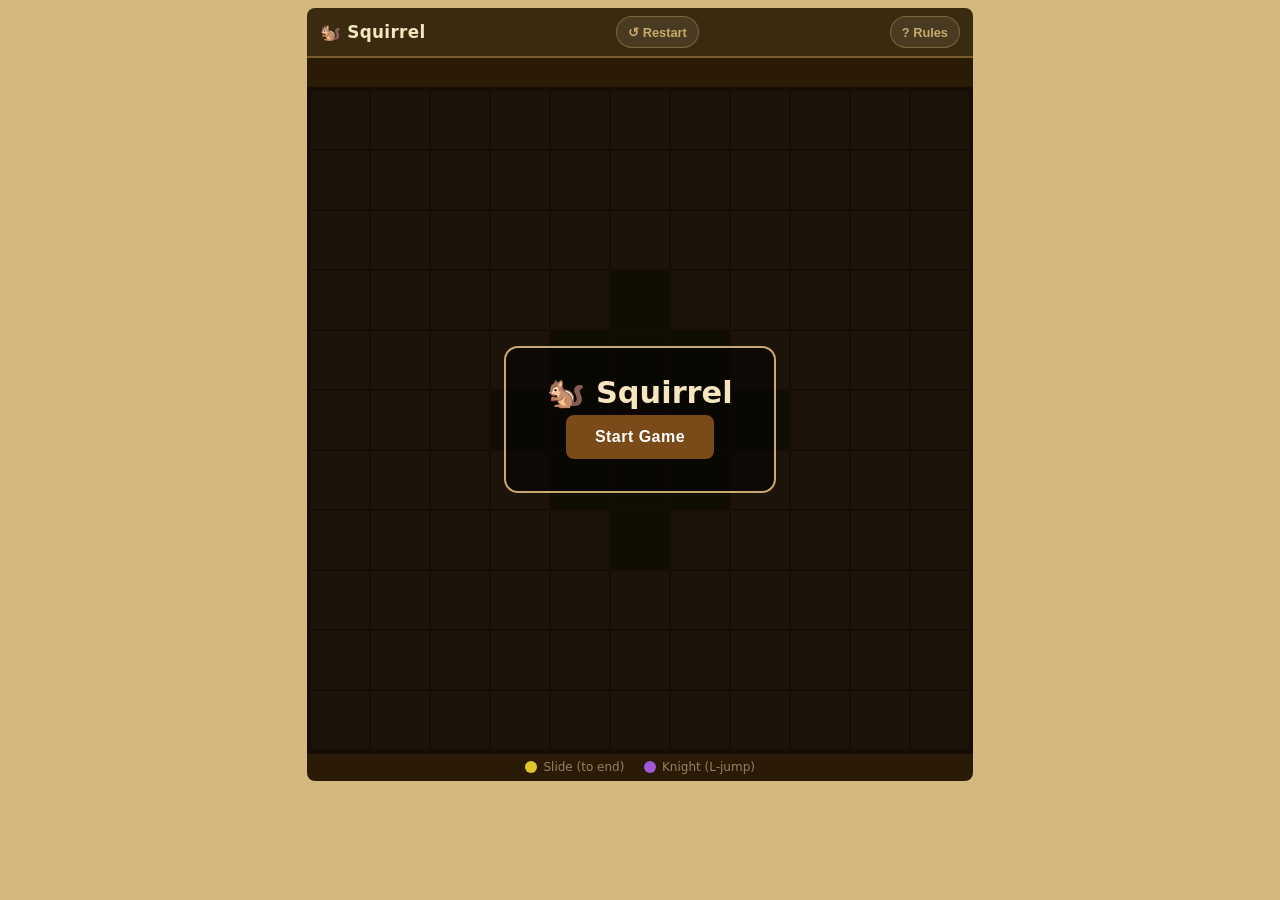
==== commit 09929d7a: "add posthog tracking" ====
--- a/index.html
+++ b/index.html
@@ -5,6 +5,14 @@
   <meta name="viewport" content="width=device-width, initial-scale=1.0">
   <title>Squirrel Oasis</title>
   <link rel="stylesheet" href="style.css">
+
+  <script>
+    !function(t,e){var o,n,p,r;e.__SV||(window.posthog=e,e._i=[],e.init=function(i,s,a){function g(t,e){var o=e.split(".");2==o.length&&(t=t[o[0]],e=o[1]),t[e]=function(){t.push([e].concat(Array.prototype.slice.call(arguments,0)))}}(p=t.createElement("script")).type="text/javascript",p.async=!0,p.src=s.api_host.replace(".i.posthog.com","-assets.i.posthog.com")+"/static/array.js",(r=t.getElementsByTagName("script")[0]).parentNode.insertBefore(p,r);var u=e;for(void 0!==a?u=e[a]=[]:a="posthog",u.people=u.people||[],u.toString=function(t){var e="posthog";return"posthog"!==a&&(e+="."+a),t||(e+=" (stub)"),e},u.people.toString=function(){return u.toString(1)+".people (stub)"},o="init capture register register_once register_for_session unregister opt_out_capturing has_opted_out_capturing opt_in_capturing reset isFeatureEnabled getFeatureFlag getFeatureFlagPayload reloadFeatureFlags group identify setPersonProperties setPersonPropertiesForFlags resetPersonPropertiesForFlags setGroupPropertiesForFlags resetGroupPropertiesForFlags resetGroups onFeatureFlags addFeatureFlagsHandler onSessionId getSurveys getActiveMatchingSurveys renderSurvey canRenderSurvey getNextSurveyStep".split(" "),n=0;n<o.length;n++)g(u,o[n]);e._i.push([i,s,a])},e.__SV=1)}(document,window.posthog||[]);
+    posthog.init('phc_2JlgFbTxJovOexFggkDD4TgWqQCafJn0dTcuggAKrob', {
+      api_host: 'https://us.i.posthog.com',
+      defaults: '2026-01-30'
+    })
+  </script>
 </head>
 <body>
   <div id="app">
--- a/style.css
+++ b/style.css
@@ -258,13 +258,13 @@
 
 .overlay-panel h2 {
   font-size: clamp(1.4rem, 5vw, 1.9rem);
-  margin-bottom: 1.4rem;
+  margin: 0.8rem 0 1.4rem;
 }
 
 .winner-banner {
   font-size: clamp(1.4rem, 5vw, 2rem);
   font-weight: 700;
-  margin-bottom: 0.9rem;
+  margin: 0.8rem 0 1.2rem;
 }
 
 /* White winner: show on a dark background — keep text light */
